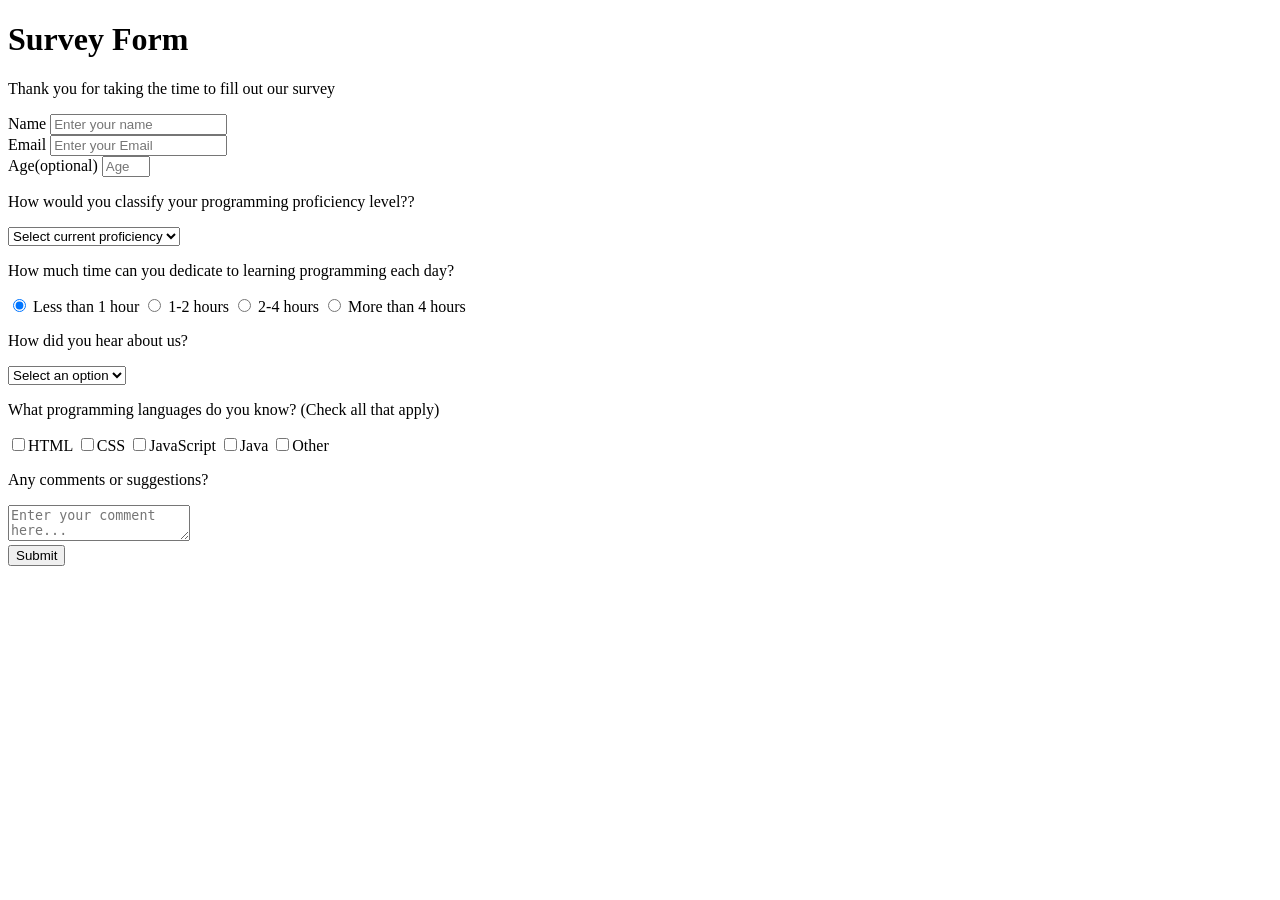
==== Survey/survey.html @ d91b40fa "Html Finished" ====
<!DOCTYPE html>
<html>
  <head>
    <meta charset="UTF-8">
    <meta name="viewport" content="width=device-width, initial-scale=1.0">
    <link rel="stylesheet" href="survey.css" >
    <title>Survey</title>
  </head>
  <body>
    <div class="container">
      <header class="header">
        <h1 id="title" class="text-center">Survey Form</h1>
        <p id="description" class="description text-center">
          Thank you for taking the time to fill out our survey
        </p>
      </header>

      <!--Beginning of Form-->

      <!--Personal Details-->

      <form id="survey-form">
        <div class="form-group">
          <label id="name-label" for="name">Name</label>
          <input
            type="text"
            name="name"
            id="name"
            class="form-control"
            placeholder="Enter your name"
            required
          />
        </div>
        <div class="form-group">
          <label id="email-label" for="email">Email</label>
          <input
            type="email"
            name="email"
            id="email"
            class="form-control"
            placeholder="Enter your Email"
            required
          />
        </div>
        <div class="form-group">
          <label id="number-label" for="number">Age<span class="clue">(optional)</span></label
          >
          <input
            type="number"
            name="age"
            id="number"
            min="10"
            max="99"
            class="form-control"
            placeholder="Age"
          />
        </div>

        <!--Proficiency-->

        <div class="form-group">
          <p>How would you classify your programming proficiency level??</p>
          <select id="dropdown" name="proficiency" class="form-control" required>
            <option disabled selected value>Select current proficiency</option>
            <option value="novice">Novice</option>
            <option value="begineer">Begineer</option>
            <option value="intermediate">Intermediate</option>
            <option value="advanced">Advanced</option>
          </select>
        </div>

        <!--Time Dedication-->

        <div class="form-group">
          <p>How much time can you dedicate to learning programming each day?</p>
          <label>
            <input name="learning-time" value="less-than-1-hour" type="radio" class="input-radio" checked>
              Less than 1 hour
          </label>

          <label>
            <input name="learning-time" value="1-2-hours" type="radio" class="input-radio"> 
              1-2 hours
          </label>

          <label>
            <input name="learning-time" value="2-4-hours" type="radio" class="input-radio">
              2-4 hours
          </label>

          <label>
            <input name="learning-time" value="more-than-4-hours" type="radio" class="input-radio">
              More than 4 hours
          </label>
        </div>

        <!--Discovery Source-->

        <div class="form-group">
          <p>How did you hear about us?</p>
          <select id="most-like" name="mostLike" class="form-control" required>
            <option disabled selected value>Select an option</option>
            <option value="friend">Friend</option>
            <option value="Family">Relatives</option>
            <option value="Internet">Internet</option>
            <option value="Other">Other</option>
          </select>
        </div>

        <!--Languages that user knows-->

        <div class="form-group">
          <p>
            What programming languages do you know?
            <span class="clue">(Check all that apply)</span>
          </p>

          <label
            ><input
              name="know"
              value="html"
              type="checkbox"
              class="input-checkbox"
            />HTML</label
          >
          <label>
            <input
              name="know"
              value="css"
              type="checkbox"
              class="input-checkbox"
            />CSS</label
          >
          <label
            ><input
              name="know"
              value="javascript"
              type="checkbox"
              class="input-checkbox"
            />JavaScript</label
          >
          <label
            ><input
              name="know"
              value="java"
              type="checkbox"
              class="input-checkbox"
            />Java</label>

          <label
            ><input
              name="know"
              value="other"
              type="checkbox"
              class="input-checkbox"
              >Other</label>
        </div>

        <div class="form-group">
          <p>Any comments or suggestions?</p>
          <textarea
            id="comments"
            class="input-textarea"
            name="comment"
            placeholder="Enter your comment here..."
          ></textarea>
        </div>

        <div class="form-group">
          <button type="submit" id="submit" class="submit-button">
            Submit
          </button>
        </div>
      </form>
    </div>
  </body>
</html>
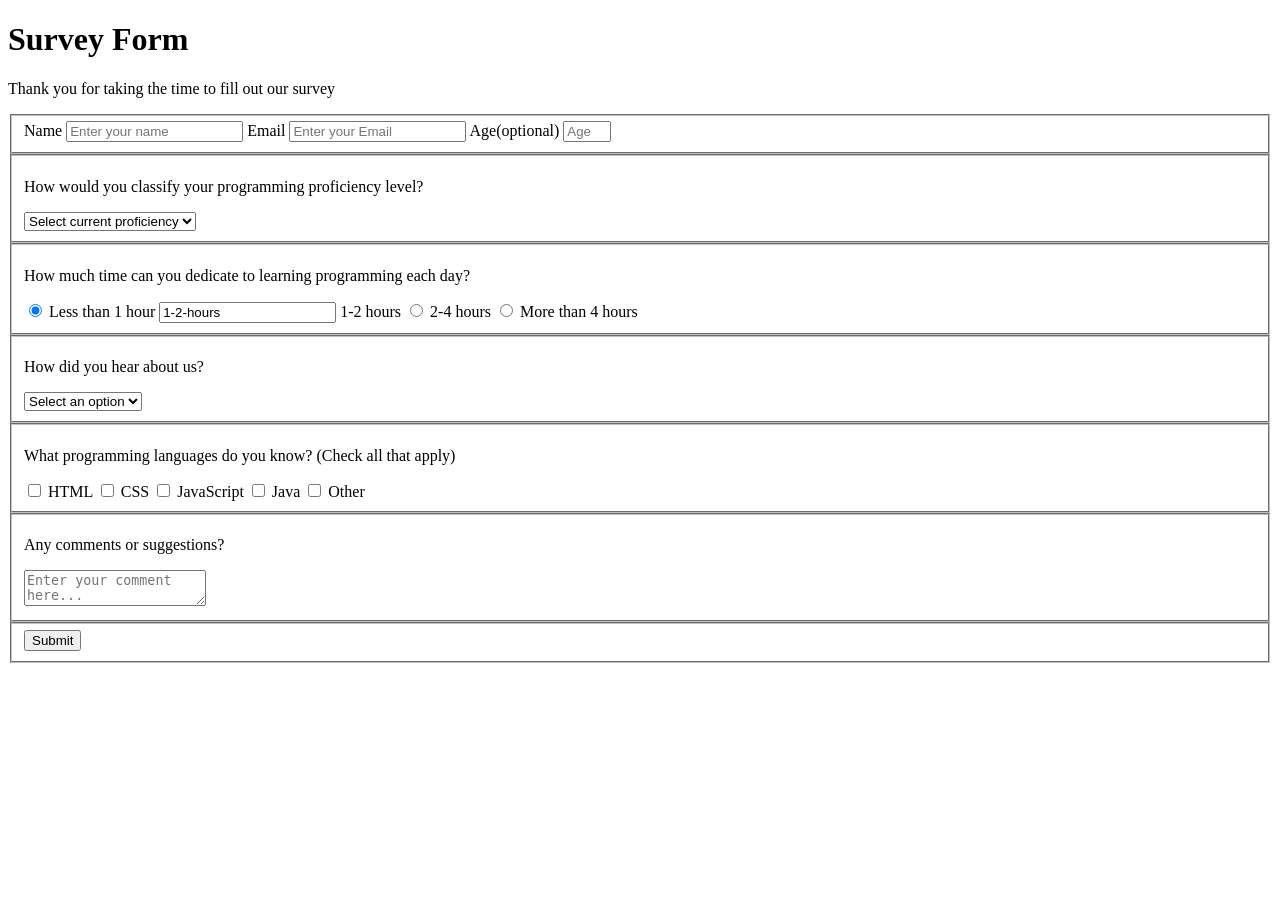
==== commit a07bc06a: "Html modified 2nd" ====
--- a/Survey/survey.html
+++ b/Survey/survey.html
@@ -20,7 +20,8 @@
       <!--Personal Details-->
 
       <form id="survey-form">
-        <div class="form-group">
+
+        <fieldset class="form-group">
           <label id="name-label" for="name">Name</label>
           <input
             type="text"
@@ -29,10 +30,9 @@
             class="form-control"
             placeholder="Enter your name"
             required
-          />
-        </div>
-        <div class="form-group">
-          <label id="email-label" for="email">Email</label>
+          >
+        
+          <label id="email-label" for="email">Email</label> 
           <input
             type="email"
             name="email"
@@ -40,11 +40,10 @@
             class="form-control"
             placeholder="Enter your Email"
             required
-          />
-        </div>
-        <div class="form-group">
+          > 
+
           <label id="number-label" for="number">Age<span class="clue">(optional)</span></label
-          >
+          > 
           <input
             type="number"
             name="age"
@@ -53,13 +52,13 @@
             max="99"
             class="form-control"
             placeholder="Age"
-          />
-        </div>
+          > 
+        </fieldset>
 
         <!--Proficiency-->
 
-        <div class="form-group">
-          <p>How would you classify your programming proficiency level??</p>
+        <fieldset class="form-group">
+          <p>How would you classify your programming proficiency level?</p>
           <select id="dropdown" name="proficiency" class="form-control" required>
             <option disabled selected value>Select current proficiency</option>
             <option value="novice">Novice</option>
@@ -67,36 +66,53 @@
             <option value="intermediate">Intermediate</option>
             <option value="advanced">Advanced</option>
           </select>
-        </div>
+        </fieldset>
 
         <!--Time Dedication-->
 
-        <div class="form-group">
+        <fieldset class="form-group">
           <p>How much time can you dedicate to learning programming each day?</p>
           <label>
-            <input name="learning-time" value="less-than-1-hour" type="radio" class="input-radio" checked>
+            <input 
+            name="learning-time" 
+            value="less-than-1-hour" 
+            type="radio" 
+            class="input-radio" 
+            checked>
               Less than 1 hour
           </label>
 
           <label>
-            <input name="learning-time" value="1-2-hours" type="radio" class="input-radio"> 
+            <input 
+            name="learning-time" 
+            value="1-2-hours" t
+            ype="radio" 
+            class="input-radio"> 
               1-2 hours
           </label>
 
           <label>
-            <input name="learning-time" value="2-4-hours" type="radio" class="input-radio">
+            <input 
+            name="learning-time" 
+            value="2-4-hours" 
+            type="radio" 
+            class="input-radio">
               2-4 hours
           </label>
 
           <label>
-            <input name="learning-time" value="more-than-4-hours" type="radio" class="input-radio">
+            <input 
+            name="learning-time" 
+            value="more-than-4-hours" 
+            type="radio" 
+            class="input-radio">
               More than 4 hours
           </label>
-        </div>
+        </fieldset>
 
         <!--Discovery Source-->
 
-        <div class="form-group">
+        <fieldset class="form-group">
           <p>How did you hear about us?</p>
           <select id="most-like" name="mostLike" class="form-control" required>
             <option disabled selected value>Select an option</option>
@@ -105,58 +121,65 @@
             <option value="Internet">Internet</option>
             <option value="Other">Other</option>
           </select>
-        </div>
+        </fieldset>
 
         <!--Languages that user knows-->
 
-        <div class="form-group">
+        <fieldset class="form-group">
           <p>
             What programming languages do you know?
             <span class="clue">(Check all that apply)</span>
           </p>
 
-          <label
-            ><input
+          <label>
+            <input
               name="know"
               value="html"
               type="checkbox"
-              class="input-checkbox"
-            />HTML</label
-          >
+              class="input-checkbox">
+               HTML
+          </label>
+
           <label>
             <input
               name="know"
               value="css"
               type="checkbox"
-              class="input-checkbox"
-            />CSS</label
-          >
-          <label
-            ><input
+              class="input-checkbox"> 
+                CSS
+          </label>
+
+          <label>
+             <input
               name="know"
               value="javascript"
               type="checkbox"
-              class="input-checkbox"
-            />JavaScript</label
-          >
-          <label
-            ><input
-              name="know"
-              value="java"
-              type="checkbox"
-              class="input-checkbox"
-            />Java</label>
-
-          <label
-            ><input
-              name="know"
-              value="other"
-              type="checkbox"
-              class="input-checkbox"
-              >Other</label>
-        </div>
-
-        <div class="form-group">
+              class="input-checkbox"> 
+                JavaScript</label>
+
+          <label>
+            <input 
+            name="know" 
+            value="java"
+            type="checkbox" 
+            class="input-checkbox">
+              Java
+          </label>
+
+          <label>
+          <input 
+          name="know" 
+          value="other" 
+          type="checkbox" 
+          class="input-checkbox">
+            Other
+          </label>
+          
+        </fieldset>
+
+        <!--Suggestions & Comments-->
+
+        <fieldset class="form-group">
           <p>Any comments or suggestions?</p>
           <textarea
             id="comments"
@@ -164,13 +187,13 @@
             name="comment"
             placeholder="Enter your comment here..."
           ></textarea>
-        </div>
-
-        <div class="form-group">
+        </fieldset>
+
+        <fieldset class="form-group">
           <button type="submit" id="submit" class="submit-button">
             Submit
           </button>
-        </div>
+        </fieldset>
       </form>
     </div>
   </body>
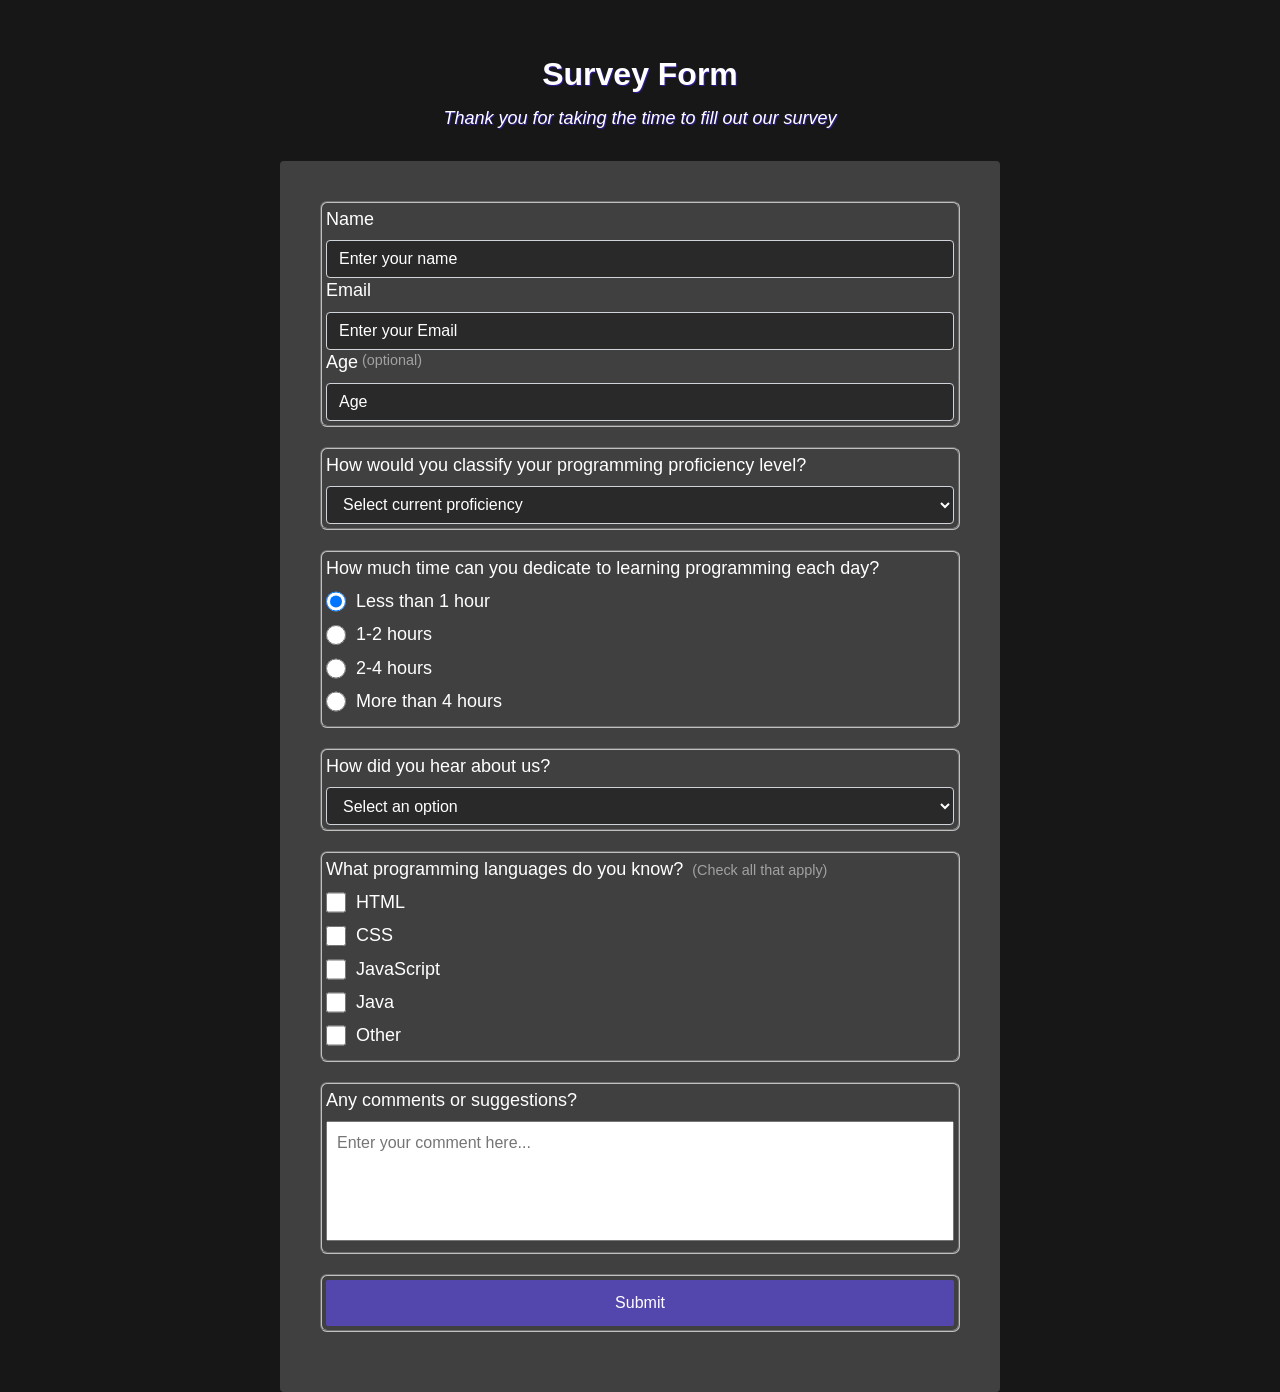
==== commit 79d44a68: "Css Complete" ====
--- a/Survey/survey.html
+++ b/Survey/survey.html
@@ -29,8 +29,7 @@
             id="name"
             class="form-control"
             placeholder="Enter your name"
-            required
-          >
+            required>
         
           <label id="email-label" for="email">Email</label> 
           <input
@@ -39,8 +38,7 @@
             id="email"
             class="form-control"
             placeholder="Enter your Email"
-            required
-          > 
+            required> 
 
           <label id="number-label" for="number">Age<span class="clue">(optional)</span></label
           > 
@@ -51,8 +49,7 @@
             min="10"
             max="99"
             class="form-control"
-            placeholder="Age"
-          > 
+            placeholder="Age"> 
         </fieldset>
 
         <!--Proficiency-->
@@ -86,7 +83,7 @@
             <input 
             name="learning-time" 
             value="1-2-hours" t
-            ype="radio" 
+            type="radio" 
             class="input-radio"> 
               1-2 hours
           </label>
@@ -174,7 +171,7 @@
           class="input-checkbox">
             Other
           </label>
-          
+
         </fieldset>
 
         <!--Suggestions & Comments-->
--- a/Survey/survey.css
+++ b/Survey/survey.css
@@ -0,0 +1,167 @@
+
+*,
+*::before,
+*::after {
+  box-sizing: border-box;
+}
+
+body {
+  font-family: Arial, Helvetica, sans-serif, sans-serif;
+  font-size: 1rem;
+  font-weight: 400;
+  line-height: 1.4;
+  color: #fff;
+  background-color: #171717;
+  margin: 0;
+}
+
+h1 {
+  font-weight: 600;
+  line-height: 1.5;
+  text-shadow: 1px 1px 1px rgba(60, 34, 255, 0.6);
+}
+
+p {
+  font-size: 1.125rem;
+}
+
+h1,
+p {
+  margin-top: 0;
+  margin-bottom: 0.5rem;
+}
+
+label {
+  display: flex;
+  font-size: 1.125rem;
+  margin-bottom: 0.5rem;
+}
+
+input,
+button,
+select,
+textarea {
+  margin: 0;
+  font-family: inherit;
+  font-size: inherit;
+  line-height: inherit;
+}
+
+button {
+  border: none;
+}
+
+.container {
+  width: 100%;
+  margin: 3.125rem auto 0 auto;
+}
+
+@media (min-width: 576px) {
+  .container {
+    max-width: 540px;
+  }
+}
+
+@media (min-width: 768px) {
+  .container {
+    max-width: 720px;
+  }
+}
+
+.header {
+  padding: 0 0.625rem;
+  margin-bottom: 1.875rem;
+}
+
+.description {
+  font-style: italic;
+  font-weight: 200;
+  text-shadow: 1px 1px 1px rgba(60, 35, 255, 0.6);
+}
+
+.clue {
+  margin-left: 0.25rem;
+  font-size: 0.9rem;
+  color: #a1a1a1;
+}
+
+.text-center {
+  text-align: center;
+}
+
+/* form */
+
+form {
+  background: #404040;
+  padding: 2.5rem 0.625rem;
+  border-radius: 0.25rem;
+}
+
+@media (min-width: 480px) {
+  form {
+    padding: 2.5rem;
+  }
+}
+
+.form-group {
+  margin: 0 auto 1.25rem auto;
+  padding: 0.25rem;
+  border-radius: 7px;
+}
+
+.form-control {
+  display: block;
+  width: 100%;
+  height: 2.375rem;
+  padding: 0.375rem 0.75rem;
+  color: #FFF;
+  background-color: #292929;
+  background-clip: padding-box;
+  border: 1px solid #ced4da;
+  border-radius: 0.25rem;
+  transition: border-color 0.15s ease-in-out, box-shadow 0.15s ease-in-out;
+}
+
+.form-control::placeholder {
+  color: #FFF;
+}
+
+.form-control:focus {
+  border-color: #80bdff;
+  outline: 0;
+  box-shadow: 0 0 0 0.2rem rgba(60, 35, 255, 0.25);
+}
+
+.input-radio,
+.input-checkbox {
+  display: inline-block;
+  margin-right: 0.625rem;
+  min-height: 1.25rem;
+  min-width: 1.25rem;
+}
+
+.input-textarea {
+  min-height: 120px;
+  width: 100%;
+  padding: 0.625rem;
+  resize: none;
+}
+
+.submit-button {
+  display: block;
+  width: 100%;
+  padding: 0.75rem;
+  background:  rgba(98, 77, 255, 0.578);
+  color: inherit;
+  border-radius: 2px;
+  cursor: pointer;
+  transition: ease-in-out 0.35s;
+}
+
+.submit-button:hover {
+
+  font-weight: bold;
+  font-size: 1.15rem;
+  color:#171717;
+  background-color: #CCCCCC;
+}
